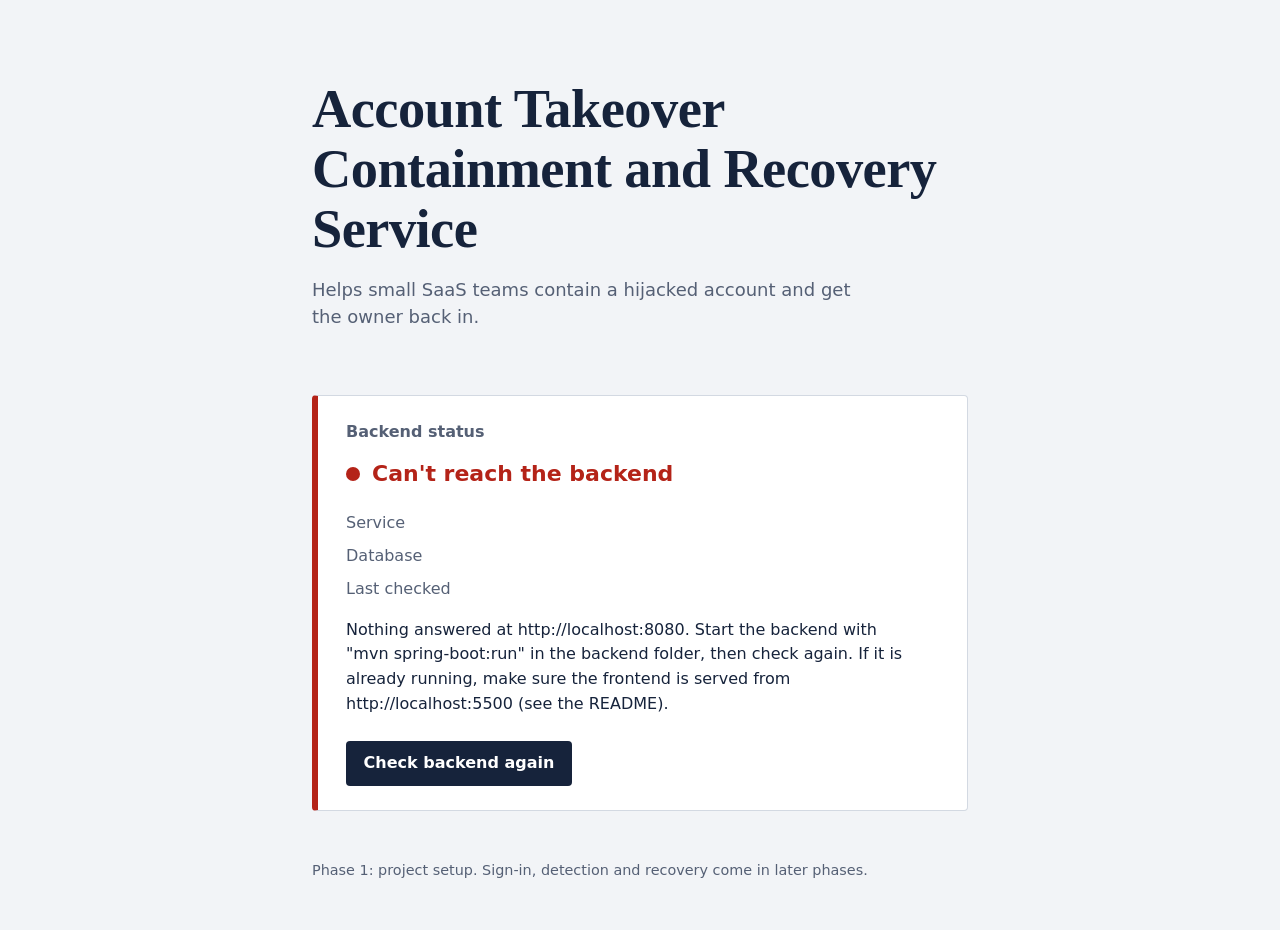
==== frontend/index.html @ 785cf8a0 "initial setup for application" ====
<!DOCTYPE html>
<html lang="en">
<head>
    <meta charset="UTF-8">
    <meta name="viewport" content="width=device-width, initial-scale=1">
    <title>Account Takeover Containment and Recovery Service</title>
    <link rel="stylesheet" href="style.css">
</head>
<body>
    <main class="page">
        <header class="masthead">
            <h1>Account Takeover Containment and Recovery Service</h1>
            <p class="lede">Helps small SaaS teams contain a hijacked account and get the owner back in.</p>
        </header>

        <section id="status-panel" class="status-panel" data-state="checking" aria-labelledby="status-heading">
            <h2 id="status-heading">Backend status</h2>

            <div class="status-row">
                <span class="dot" aria-hidden="true"></span>
                <p id="status-text" role="status" aria-live="polite">Checking the backend…</p>
            </div>

            <dl id="status-details" class="details" hidden>
                <div>
                    <dt>Service</dt>
                    <dd id="detail-service"></dd>
                </div>
                <div>
                    <dt>Database</dt>
                    <dd id="detail-database"></dd>
                </div>
                <div>
                    <dt>Last checked</dt>
                    <dd id="detail-time"></dd>
                </div>
            </dl>

            <p id="status-help" class="help" hidden></p>

            <button id="check-button" type="button">Check backend again</button>
        </section>

        <footer class="footnote">
            <p>Phase 1: project setup. Sign-in, detection and recovery come in later phases.</p>
        </footer>
    </main>

    <script src="app.js"></script>
</body>
</html>
---- frontend/style.css ----
:root {
    --paper: #f2f4f7;
    --surface: #ffffff;
    --ink: #16233b;
    --muted: #556075;
    --line: #d3d9e2;

    --ok: #17794f;
    --warn: #96650a;
    --down: #b42318;
    --checking: #556075;

    --serif: "Iowan Old Style", "Palatino Linotype", Palatino, Georgia, serif;
    --sans: system-ui, -apple-system, "Segoe UI", Roboto, "Helvetica Neue", Arial, sans-serif;
}

*,
*::before,
*::after {
    box-sizing: border-box;
}

body {
    margin: 0;
    background: var(--paper);
    color: var(--ink);
    font-family: var(--sans);
    font-size: 1rem;
    line-height: 1.55;
}

.page {
    max-width: 44rem;
    margin: 0 auto;
    padding: clamp(2rem, 8vw, 5rem) 1.5rem 3rem;
}

/* ---------- Title ---------- */
.masthead h1 {
    margin: 0 0 1rem;
    font-family: var(--serif);
    font-weight: 700;
    font-size: clamp(2.1rem, 6vw, 3.4rem);
    line-height: 1.1;
    letter-spacing: -0.01em;
}

.lede {
    max-width: 34rem;
    margin: 0;
    color: var(--muted);
    font-size: 1.125rem;
}

/* ---------- Status panel ----------
   The coloured bar on the left edge shows the current state. */
.status-panel {
    --state: var(--checking);
    margin-top: clamp(2.5rem, 8vw, 4rem);
    padding: 1.5rem 1.5rem 1.5rem 1.75rem;
    background: var(--surface);
    border: 1px solid var(--line);
    border-left: 6px solid var(--state);
    border-radius: 4px;
}

.status-panel[data-state="ok"]       { --state: var(--ok); }
.status-panel[data-state="degraded"] { --state: var(--warn); }
.status-panel[data-state="down"]     { --state: var(--down); }

.status-panel h2 {
    margin: 0 0 0.75rem;
    font-size: 1rem;
    font-weight: 600;
    color: var(--muted);
}

.status-row {
    display: flex;
    align-items: center;
    gap: 0.75rem;
}

.status-row p {
    margin: 0;
    font-size: 1.375rem;
    font-weight: 600;
    color: var(--state);
}

.dot {
    flex: none;
    width: 0.875rem;
    height: 0.875rem;
    border-radius: 50%;
    background: var(--state);
}

/* Pulse only while a check is running. */
.status-panel[data-state="checking"] .dot {
    animation: pulse 1s ease-in-out infinite;
}

@keyframes pulse {
    50% { opacity: 0.3; }
}

/* ---------- Details ---------- */
.details {
    display: grid;
    gap: 0.5rem;
    margin: 1.25rem 0 0;
}

.details div {
    display: grid;
    grid-template-columns: 8rem 1fr;
    gap: 1rem;
}

.details dt {
    color: var(--muted);
}

.details dd {
    margin: 0;
    font-weight: 500;
}

.help {
    margin: 1rem 0 0;
    max-width: 36rem;
    color: var(--ink);
}

/* ---------- Button ---------- */
button {
    margin-top: 1.5rem;
    padding: 0.65rem 1.1rem;
    border: 0;
    border-radius: 4px;
    background: var(--ink);
    color: #ffffff;
    font: inherit;
    font-weight: 600;
    cursor: pointer;
}

button:hover:not(:disabled) {
    background: #24365a;
}

button:disabled {
    opacity: 0.55;
    cursor: progress;
}

button:focus-visible {
    outline: 3px solid #2f6fed;
    outline-offset: 3px;
}

/* ---------- Footer ---------- */
.footnote {
    margin-top: 3rem;
    color: var(--muted);
    font-size: 0.9rem;
}

.footnote p {
    margin: 0;
}

@media (max-width: 30rem) {
    .details div {
        grid-template-columns: 1fr;
        gap: 0;
    }
}

@media (prefers-reduced-motion: reduce) {
    .status-panel[data-state="checking"] .dot {
        animation: none;
    }
}
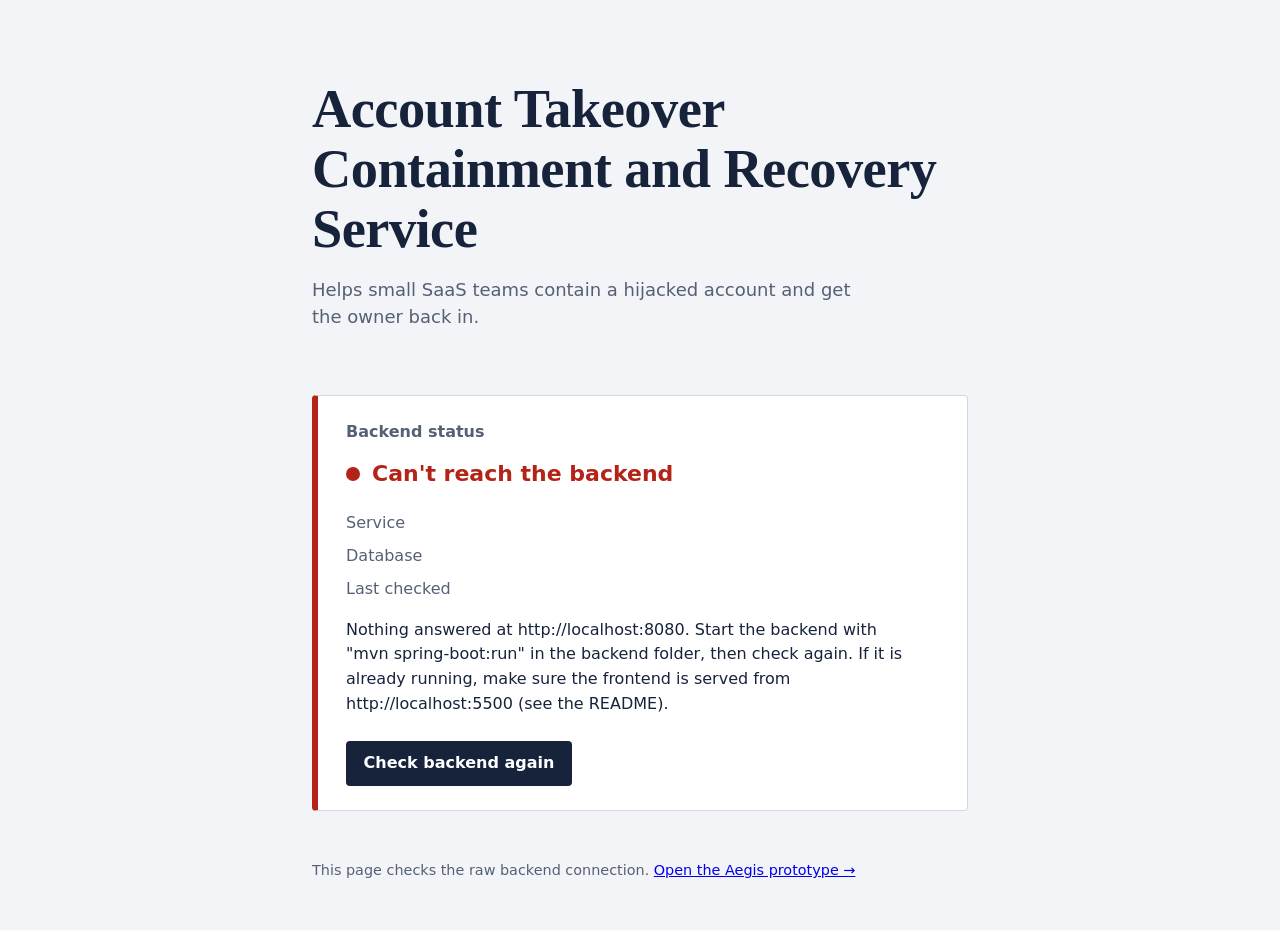
==== commit 2368b8b6: "Prototype update" ====
--- a/frontend/index.html
+++ b/frontend/index.html
@@ -42,7 +42,7 @@
         </section>
 
         <footer class="footnote">
-            <p>Phase 1: project setup. Sign-in, detection and recovery come in later phases.</p>
+            <p>This page checks the raw backend connection. <a href="login.html">Open the Aegis prototype →</a></p>
         </footer>
     </main>
 
